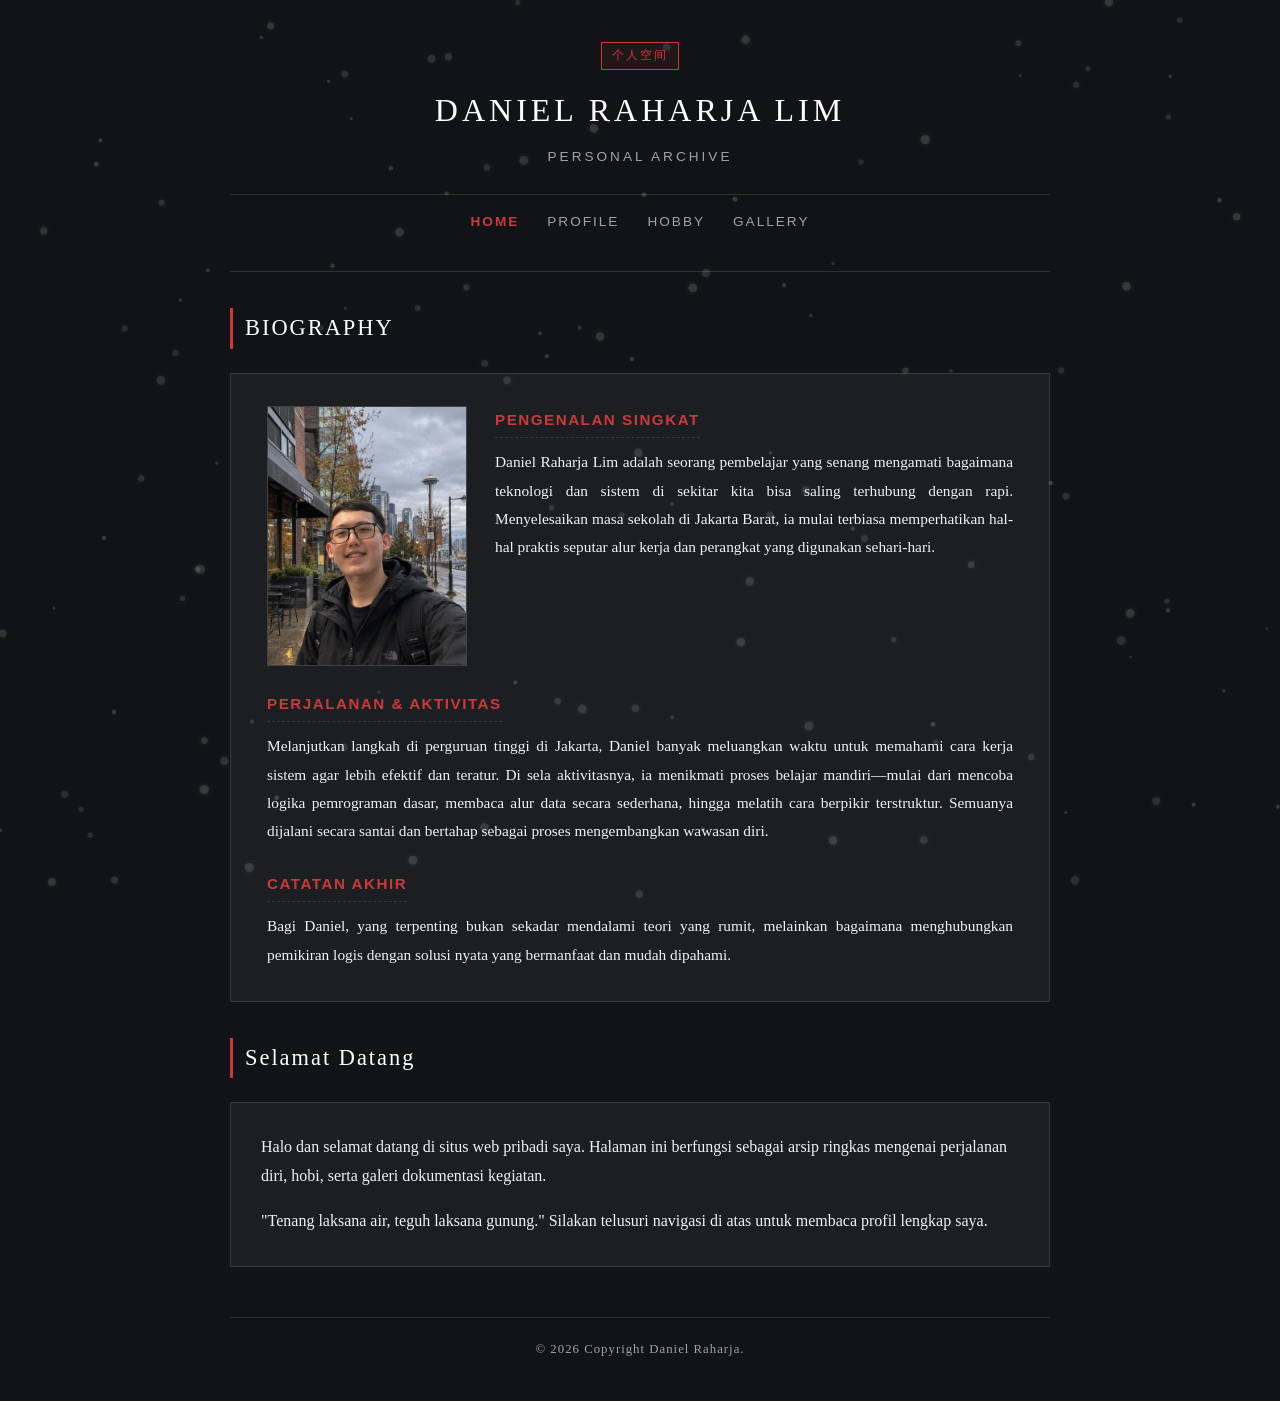
==== index.html @ 25bfa8f1 "Deploy personal website profile" ====
<!DOCTYPE html>
<html lang="id">
<head>
  <meta charset="UTF-8">
  <meta name="viewport" content="width=device-width, initial-scale=1.0">
  <title>Home - Personal Space</title>
  <link rel="stylesheet" href="css/style.css">
</head>
<body>

  
  <canvas id="snow-canvas"></canvas>

  <div id="preloader">
    <div class="preloader-seal">个人空间</div>
    <div class="preloader-number" id="preloader-num">0%</div>
    <div class="preloader-bar-track">
      <div class="preloader-bar-fill" id="preloader-bar"></div>
    </div>
  </div>

  <div class="container">
    <header>
      <div class="seal-tag">个人空间</div>
      <h1 class="site-title">DANIEL RAHARJA LIM</h1>
      <p class="site-subtitle">PERSONAL ARCHIVE</p>
      
      <nav>
        <ul>
          <li><a href="index.html" class="active">HOME</a></li>
          <li><a href="profile.html">PROFILE</a></li>
          <li><a href="hobby.html">HOBBY</a></li>
          <li><a href="gallery.html">GALLERY</a></li>
        </ul>
      </nav>
    </header>

    <main>
     
      <section>
        <h2 class="page-title">BIOGRAPHY</h2>
        <div class="bio-box">
          
          <!-- Baris Atas: Foto di Sisi Kiri & Pengenalan Singkat di Kanan -->
          <div class="bio-top-merge">
            <div class="bio-photo-frame">
              <!-- Ganti nama file foto jika sudah siap (misal: foto.jpg) -->
              <img src="./raferins.jpeg" alt="Daniel Raharja"> 
            </div>

            <div class="bio-intro-content">
              <h3 class="bio-part-title">Pengenalan Singkat</h3>
              <p>
                Daniel Raharja Lim adalah seorang pembelajar yang senang mengamati bagaimana teknologi dan sistem di sekitar kita bisa saling terhubung dengan rapi. Menyelesaikan masa sekolah di Jakarta Barat, ia mulai terbiasa memperhatikan hal-hal praktis seputar alur kerja dan perangkat yang digunakan sehari-hari.
              </p>
            </div>
          </div>

    
          <div class="bio-part">
            <h3 class="bio-part-title">Perjalanan &amp; Aktivitas</h3>
            <p>
              Melanjutkan langkah di perguruan tinggi di Jakarta, Daniel banyak meluangkan waktu untuk memahami cara kerja sistem agar lebih efektif dan teratur. Di sela aktivitasnya, ia menikmati proses belajar mandiri—mulai dari mencoba logika pemrograman dasar, membaca alur data secara sederhana, hingga melatih cara berpikir terstruktur. Semuanya dijalani secara santai dan bertahap sebagai proses mengembangkan wawasan diri.
            </p>
          </div>

   
          <div class="bio-part">
            <h3 class="bio-part-title">Catatan Akhir</h3>
            <p>
              Bagi Daniel, yang terpenting bukan sekadar mendalami teori yang rumit, melainkan bagaimana menghubungkan pemikiran logis dengan solusi nyata yang bermanfaat dan mudah dipahami.
            </p>
          </div>

        </div>
      </section>

    
      <section>
        <h2 class="page-title">Selamat Datang</h2>
        <div class="intro-box">
          <p style="margin-bottom: 16px;">
            Halo dan selamat datang di situs web pribadi saya. Halaman ini berfungsi sebagai arsip ringkas mengenai perjalanan diri, hobi, serta galeri dokumentasi kegiatan.
          </p>
          <p>
            "Tenang laksana air, teguh laksana gunung." Silakan telusuri navigasi di atas untuk membaca profil lengkap saya.
          </p>
        </div>
      </section>
    </main>

    <footer>
      <p>&copy; 2026 Copyright Daniel Raharja.</p>
    </footer>
  </div>

  <script src="js/main.js"></script>
</body>
</html>
---- css/style.css ----
/* --- CSS GLOBAL: CHINESE MINIMALIST STYLE (DARK MONOCHROME EDITION) --- */
:root {
    --bg-color: #121316;        /* Warna dasar tinta arang gelap (agar salju putih menyala) */
    --card-bg: #1c1e22;         /* Kotak abu-abu arang matte yang solid */
    --text-main: #f0f2f5;       /* Teks putih gading yang bersih */
    --text-sub: #9ca3af;        /* Abu-abu silver untuk teks sekunder */
    --accent-red: #c93b3b;      /* Warna merah stempel vermilion yang kontras */
    --border-line: rgba(255, 255, 255, 0.12); /* Garis batas tipis hairline */
    --box-placeholder: #252830; /* Warna latar bingkai foto/galeri */
    --font-serif: "Georgia", "Songti SC", "SimSun", serif;
    --font-sans: -apple-system, BlinkMacSystemFont, "Segoe UI", Roboto, sans-serif;
  }
  
  * {
    box-sizing: border-box;
    margin: 0;
    padding: 0;
  }
  
  body {
    background-color: var(--bg-color);
    color: var(--text-main);
    font-family: var(--font-serif);
    line-height: 1.8;
    padding: 40px 20px;
  }
  
  .container {
    max-width: 820px;
    margin: 0 auto;
  }
  
  /* --- HEADER & NAVIGASI --- */
  header {
    text-align: center;
    padding-bottom: 24px;
    margin-bottom: 36px;
    border-bottom: 1px solid var(--border-line);
  }
  
  .seal-tag {
    display: inline-block;
    border: 1px solid var(--accent-red);
    color: var(--accent-red);
    padding: 2px 10px;
    font-size: 0.75rem;
    letter-spacing: 2px;
    margin-bottom: 12px;
    background: rgba(201, 59, 59, 0.08);
  }
  
  .site-title {
    font-size: 2rem;
    letter-spacing: 4px;
    font-weight: normal;
    margin-bottom: 6px;
    color: #ffffff;
  }
  
  .site-subtitle {
    font-size: 0.85rem;
    color: var(--text-sub);
    letter-spacing: 3px;
    font-family: var(--font-sans);
    margin-bottom: 24px;
  }
  
  nav ul {
    list-style: none;
    display: flex;
    justify-content: center;
    gap: 28px;
    padding: 12px 0;
    border-top: 1px solid var(--border-line);
  }
  
  nav a {
    text-decoration: none;
    font-family: var(--font-sans);
    font-size: 0.85rem;
    letter-spacing: 2px;
    color: var(--text-sub);
    transition: color 0.2s ease;
  }
  
  nav a:hover,
  nav a.active {
    color: var(--accent-red);
    font-weight: 600;
  }
  
  /* --- KONTEN UMUM --- */
  .page-title {
    font-size: 1.4rem;
    font-weight: normal;
    letter-spacing: 2px;
    margin-bottom: 24px;
    border-left: 3px solid var(--accent-red);
    padding-left: 12px;
    color: #ffffff;
  }
  
  .intro-box {
    background: var(--card-bg);
    border: 1px solid var(--border-line);
    padding: 30px;
    margin-bottom: 30px;
  }
  
  /* --- PROFILE PAGE STYLES --- */
  .profile-wrap {
    display: flex;
    gap: 30px;
    flex-wrap: wrap;
    margin-bottom: 30px;
  }
  
  .profile-photo {
    width: 220px;
    height: 280px;
    background-color: var(--box-placeholder);
    border: 1px solid var(--border-line);
    display: flex;
    align-items: center;
    justify-content: center;
    color: var(--text-sub);
    font-size: 0.9rem;
    text-align: center;
    padding: 10px;
  }
  
  .profile-info {
    flex: 1;
    min-width: 260px;
  }
  
  .info-table {
    width: 100%;
    border-collapse: collapse;
    margin-bottom: 20px;
  }
  
  .info-table td {
    padding: 8px 4px;
    border-bottom: 1px dashed var(--border-line);
    font-size: 0.95rem;
  }
  
  .info-table td.label {
    width: 30%;
    color: var(--text-sub);
  }
  
  /* --- HOBBY PAGE STYLES --- */
  .hobby-list {
    display: flex;
    flex-direction: column;
    gap: 20px;
  }
  
  .hobby-card {
    background: var(--card-bg);
    border: 1px solid var(--border-line);
    padding: 24px;
  }
  
  .hobby-card h3 {
    font-size: 1.1rem;
    margin-bottom: 8px;
    color: var(--accent-red);
    font-weight: normal;
  }
  
  /* --- GALLERY PAGE STYLES --- */
  .gallery-grid {
    display: grid;
    grid-template-columns: repeat(auto-fill, minmax(220px, 1fr));
    gap: 20px;
  }
  
  .gallery-item {
    background: var(--card-bg);
    border: 1px solid var(--border-line);
    padding: 12px;
    text-align: center;
  }
  
  .gallery-box {
    width: 100%;
    height: 180px;
    background: var(--box-placeholder);
    display: flex;
    align-items: center;
    justify-content: center;
    color: var(--text-sub);
    font-size: 0.85rem;
    margin-bottom: 10px;
  }
  
  .gallery-caption {
    font-size: 0.85rem;
    color: var(--text-sub);
  }
  
  /* --- FOOTER --- */
  footer {
    text-align: center;
    margin-top: 50px;
    padding-top: 20px;
    border-top: 1px solid var(--border-line);
    font-size: 0.8rem;
    color: var(--text-sub);
    letter-spacing: 1px;
  }
  
  /* --- BIOGRAPHY DENGAN FOTO MELEBUR (ALA REFERENSI TIARA) --- */
  .bio-box {
    background: var(--card-bg);
    border: 1px solid var(--border-line);
    padding: 32px 36px;
    margin-bottom: 36px;
  }
  
  .bio-top-merge {
    display: flex;
    gap: 28px;
    align-items: flex-start;
    margin-bottom: 24px;
  }
  
  .bio-photo-frame {
    width: 200px;
    min-width: 200px;
    height: 260px;
    background-color: var(--box-placeholder);
    border: 1px solid var(--border-line);
    overflow: hidden;
    display: flex;
    align-items: center;
    justify-content: center;
    color: var(--text-sub);
    font-size: 0.85rem;
    text-align: center;
  }
  
  .bio-photo-frame img {
    width: 100%;
    height: 100%;
    object-fit: cover;
  }
  
  .bio-intro-content {
    flex: 1;
  }
  
  @media (max-width: 650px) {
    .bio-top-merge {
      flex-direction: column;
      align-items: center;
    }
    .bio-photo-frame {
      width: 180px;
      height: 240px;
    }
  }
  
  .bio-part {
    margin-bottom: 24px;
  }
  
  .bio-part:last-child {
    margin-bottom: 0;
  }
  
  .bio-part-title {
    font-size: 0.95rem;
    color: var(--accent-red);
    font-weight: 600;
    letter-spacing: 1.5px;
    margin-bottom: 10px;
    font-family: var(--font-sans);
    text-transform: uppercase;
    border-bottom: 1px dashed var(--border-line);
    padding-bottom: 4px;
    display: inline-block;
  }
  
  .bio-part p,
  .bio-intro-content p {
    color: var(--text-main);
    font-size: 0.96rem;
    line-height: 1.85;
    text-align: justify;
    margin-bottom: 14px;
  }
  
  .bio-part p:last-child,
  .bio-intro-content p:last-child {
    margin-bottom: 0;
  }
  
  /* --- LOADING PRELOADER --- */
  #preloader {
    position: fixed;
    top: 0;
    left: 0;
    width: 100vw;
    height: 100vh;
    background-color: var(--bg-color);
    display: flex;
    flex-direction: column;
    justify-content: center;
    align-items: center;
    z-index: 99999;
    transition: opacity 0.6s ease, visibility 0.6s ease;
  }
  
  #preloader.loaded {
    opacity: 0;
    visibility: hidden;
    pointer-events: none;
  }
  
  .preloader-seal {
    border: 1px solid var(--accent-red);
    color: var(--accent-red);
    padding: 2px 10px;
    font-size: 0.75rem;
    letter-spacing: 2px;
    margin-bottom: 12px;
    background: rgba(201, 59, 59, 0.08);
  }
  
  .preloader-number {
    font-family: var(--font-serif);
    font-size: 2.2rem;
    color: var(--text-main);
    letter-spacing: 2px;
    font-variant-numeric: tabular-nums;
  }
  
  .preloader-bar-track {
    width: 140px;
    height: 2px;
    background: var(--border-line);
    margin-top: 14px;
    overflow: hidden;
  }
  
  .preloader-bar-fill {
    width: 0%;
    height: 100%;
    background: var(--accent-red);
    transition: width 0.05s linear;
  }
  
  /* --- EFEK SALJU GLOBAL --- */
  #snow-canvas {
    position: fixed;
    top: 0;
    left: 0;
    width: 100%;
    height: 100%;
    pointer-events: none;
    z-index: 9998;
  }
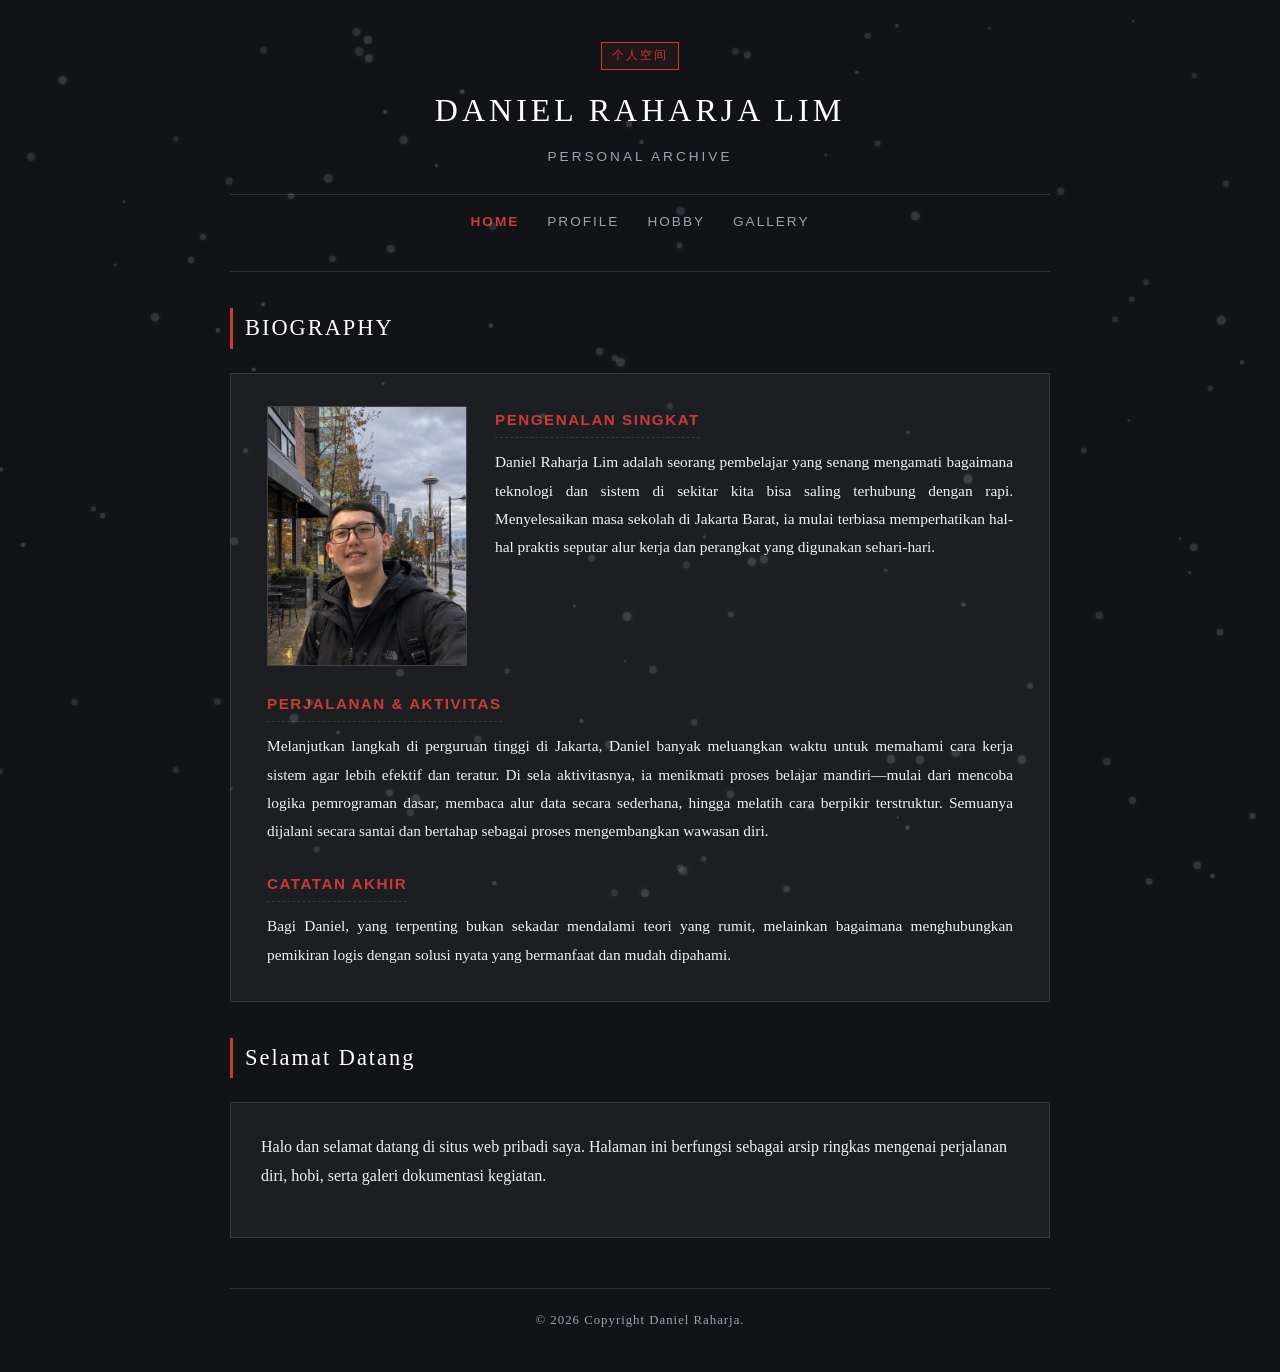
==== commit f85da782: "Fix image filenames and relative paths" ====
--- a/index.html
+++ b/index.html
@@ -82,9 +82,7 @@
           <p style="margin-bottom: 16px;">
             Halo dan selamat datang di situs web pribadi saya. Halaman ini berfungsi sebagai arsip ringkas mengenai perjalanan diri, hobi, serta galeri dokumentasi kegiatan.
           </p>
-          <p>
-            "Tenang laksana air, teguh laksana gunung." Silakan telusuri navigasi di atas untuk membaca profil lengkap saya.
-          </p>
+          
         </div>
       </section>
     </main>
